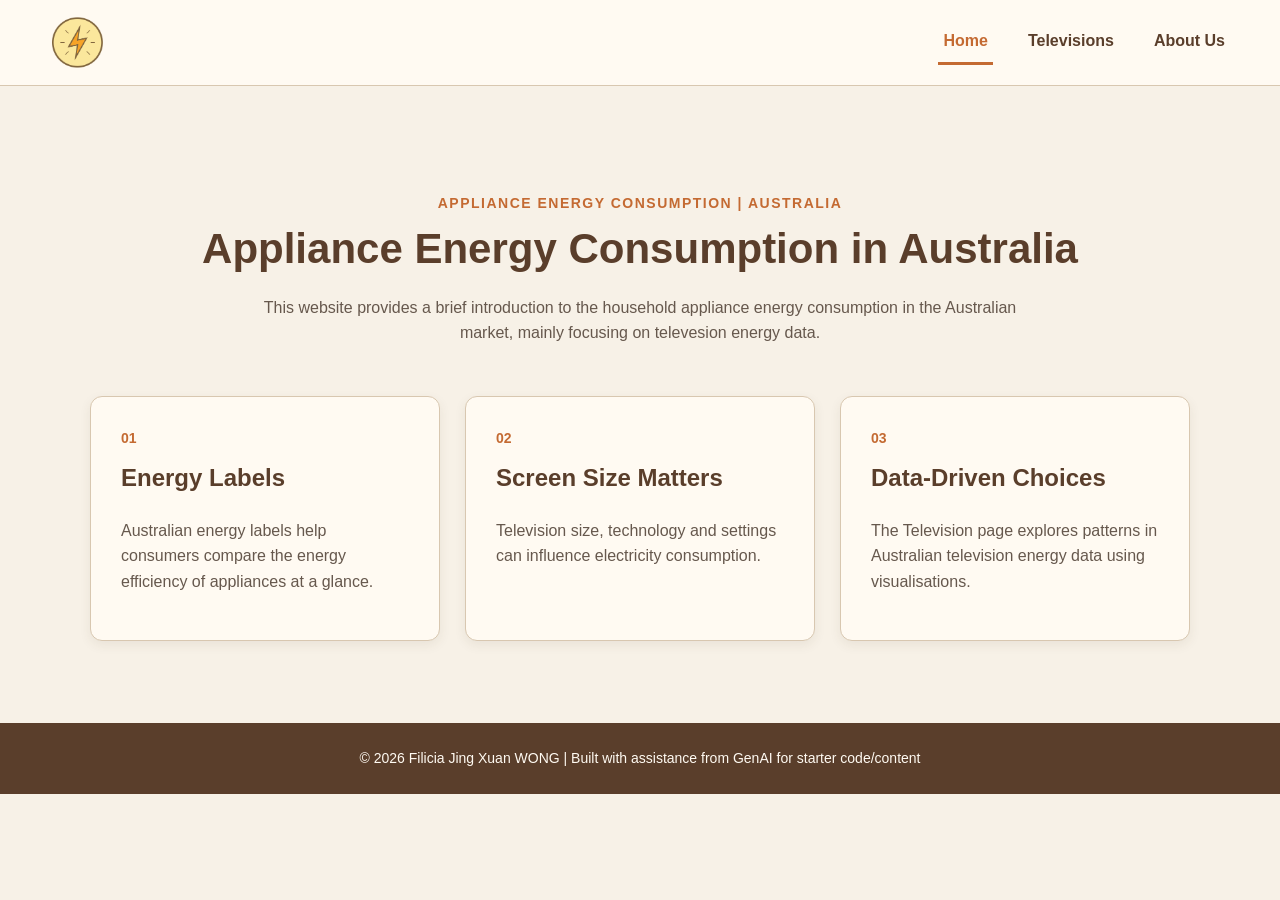
==== index.html @ e7b940a3 "All files added" ====
<!DOCTYPE html>
<html lang="en">
<!--Description: index.html-->
<!--Author: Filicia Jing Xuan WONG-->
<!--Date: 10/09/2026-->
<!--Validation: 11/9/2026-->

<!--Head-->
<head>
    <meta charset="utf-8">
    <meta name="description" content="T01 Website, Homepage">
    <meta name="keywords" content="Data Visualisation, Tutorial1, T01, Homepage">
    <meta name="authors" content="Filicia Jing Xuan WONG">
    <meta name="viewport" content="width=device-width, initial-scale=1.0">
    <title>Appliance Energy Consumption Website</title>
    <link rel="stylesheet" href="style.css">
</head>

<body data-page="home">
    
    <header class="website_header">
        <!--PowerIcon Logo-->
        <a class="powericon_logo_link" href="index.html" title="Return to Homepage">
            <img src="images/PowerIcon.png" alt="PowerIcon" class="powericon_logo">
        </a>

        <!--Navigation Bar-->
        <nav class="top_nav">
            <a href="index.html" data-page="home">Home</a>
            <a href="televisions.html" data-page="televisions">Televisions</a>
            <a href="aboutus.html" data-page="aboutus">About Us</a>
        </nav>
    </header>

    <!--Homepage Content-->
    <main class="container">
        <section class="section_container">

            <p class="homepage_statement">APPLIANCE ENERGY CONSUMPTION | AUSTRALIA</p>

            <h1>Appliance Energy Consumption in Australia</h1>

            <p class="homepage_statement_intro">
                This website provides a brief introduction to the household appliance energy consumption
                in the Australian market, mainly focusing on televesion energy data.
            </p>

        </section>

        <!--Information Cards-->
        <section class="info_card_grid">

            <!--Card 1-->
            <article class="info_card">
                <div class="card_order">01</div>
                <h2>Energy Labels</h2>
                <p>Australian energy labels help consumers compare the energy efficiency
                        of appliances at a glance.</p>
            </article>

            <!--Card 2-->
            <article class="info_card">
                    <div class="card_order">02</div>
                    <h2>Screen Size Matters</h2>
                    <p>Television size, technology and settings can influence electricity consumption.</p>
            </article>

            <!--Card 3-->
            <article class="info_card">
                    <div class="card_order">03</div>
                    <h2>Data-Driven Choices</h2>
                    <p>The Television page explores patterns in Australian television
                        energy data using visualisations.</p>
            </article>

        </section>
    </main>

    <!--Footer-->
    <footer class="footer">
        <p>&copy; 2026 Filicia Jing Xuan WONG | Built with assistance from GenAI for starter code/content</p>
    </footer>

    <script src="script.js"></script>

</body>
</html>
---- style.css ----
/*Webpage Styling*/
* {
    box-sizing: border-box;
}

body {
    margin: 0;
    font-family: Arial, sans-serif;
    background-color:#f7f1e7;
    color: #3f3025;
    line-height: 1.6;
}

/*Header*/
.website_header {
    display: flex;
    align-items: center;
    justify-content: space-between;
    padding: 15px 50px;
    background-color: #fffaf2;
    border-bottom: 1px solid #d8c7b0;
    position: sticky;
    top: 0;
    z-index: 1500;
}

/*Logo*/
.powericon_logo_link {
    display: block;
}

.powericon_logo {
    width: 55px;
    height: 55px;
    display: block;
}

.powericon_logo_link:hover {
    opacity: 0.80;
}

/*Navigation bar*/
.top_nav {
    display: flex;
    gap: 30px;
}

.top_nav a {
    text-decoration: none;
    color: #5a3e2b;
    font-weight: bold;
    padding: 8px 5px;
    border-bottom: 3px solid transparent;
}

.top_nav a:hover {
    color: #c46a32;
    border-bottom: 3px solid #c46a32;
}

/*Current Page*/
.top_nav a.active {
    color: #c46a32;
    border-bottom: 3px solid #c46a32;
}

/*Main Container*/
.container {
    width: 90%;
    max-width: 1100px;
    margin: 0 auto;
    padding: 52px 0;
}

/*Home Page*/
.section_container {
    text-align: center;
    padding: 40px 20px 50px;
}

.homepage_statement {
    color: #c46a32;
    font-size: 14px;
    font-weight: bold;
    letter-spacing: 1.5px;
    margin-bottom: 10px;
}

.section_container h1,
.page_heading h1 {
    color: #5a3e2b;
    font-size: 42px;
    line-height: 1.2;
    margin: 10px 0 20px;
}

.homepage_statement_intro {
    max-width: 800px;
    margin: 0 auto;
    color: #66584d;
}

/*Information Cards*/
.info_card_grid {
    display: grid;
    grid-template-columns: repeat(3, 1fr);
    gap: 25px;
}

.info_card {
    background-color: #fffaf2;
    border: 1px solid #d8c7b0;
    border-radius: 12px;
    padding: 30px;
    box-shadow: 0 4px 12px rgba(80, 60, 40, 0.08);
}

.info_card:hover {
    transform: translateY(-3px);
}

.card_order {
    color: #c46a32;
    font-weight: bold;
    font-size: 14px;
    margin-bottom: 10px;
}

.info_card h2 {
    color: #5a3e2b;
    margin-top: 0;
}

.info_card p {
    color: #66584d;
}

/*Television Page*/
.page_heading {
    text-align: center;
    margin-bottom: 45px;
}

.page_heading h1 {
    margin-bottom: 20px;
}


/*Question Cards*/
.questions {
    display: flex;
    flex-direction: column;
    gap: 30px;
}

.question_card {
    background-color: #fffaf2;
    border: 1px solid #d8c7b0;
    border-radius: 12px;
    padding: 30px;
    box-shadow: 0 4px 12px rgba(80, 60, 40, 0.08);
}

.question_header {
    display: flex;
    align-items: flex-start;
    gap: 15px;
    margin-bottom: 25px;
}

.question_order {
    color: #c46a32;
    font-size: 18px;
    font-weight: bold;
    min-width: 30px;
}

.question_header h2 {
    margin: 0;
    color: #5a3e2b;
    font-size: 22px;
    line-height: 1.4;
}

/*Chart Images*/
.question_card img {
    display: block;
    width: 100%;
    max-width: 800px;
    height: auto;
    margin: 0 auto 25px;
    border-radius: 8px;
}

/*Explanation*/
.brief_explanation {
    background-color: #f3eadc;
    padding: 20px;
    border-left: 4px solid #c46a32;
    border-radius: 5px;
}

.brief_explanation strong {
    color: #5a3e2b;
}

.brief_explanation p {
    margin-bottom: 0;
    color: #66584d;
}

/*About Us Page*/
.about_card {
    max-width: 800px;
    margin: 40px auto;
    padding: 35px;
    background-color: #fffaf2;
    border: 1px solid #d8c7b0;
    border-radius: 12px;
    box-shadow: 0 4px 12px rgba(80, 60, 40, 0.08);
}

.about_card h2 {
    margin-top: 0;
    margin-bottom: 15px;
    color: #5a3e2b;
}

.about_card p {
    margin-bottom: 15px;
    color: #66584d;
}

.about_card p:last-child {
    margin-bottom: 0;
}

/*Footer*/
.footer {
    background-color: #5a3e2b;
    color: #fffaf2;
    text-align: center;
    padding: 24px 20px;
    margin-top: 30px;
}

.footer p {
    margin: 0;
    font-size: 14px;
}


/*Web Responsiveness*/
@media (max-width: 768px) {

    .website_header {
        padding: 15px 25px;
    }

    .top_nav {
        gap: 15px;
    }

    .top_nav a {
        font-size: 14px;
    }

    .section_container h1,
    .page_heading h1 {
        font-size: 32px;
    }

    .info_card_grid {
        grid-template-columns: 1fr;
    }

    .question_header h2 {
        font-size: 19px;
    }
}


@media (max-width: 500px) {

    .website_header {
        flex-direction: column;
        gap: 15px;
    }

    .top_nav {
        gap: 12px;
    }

    .container {
        width: 92%;
        padding: 35px 0;
    }

    .question_card {
        padding: 20px;
    }
}
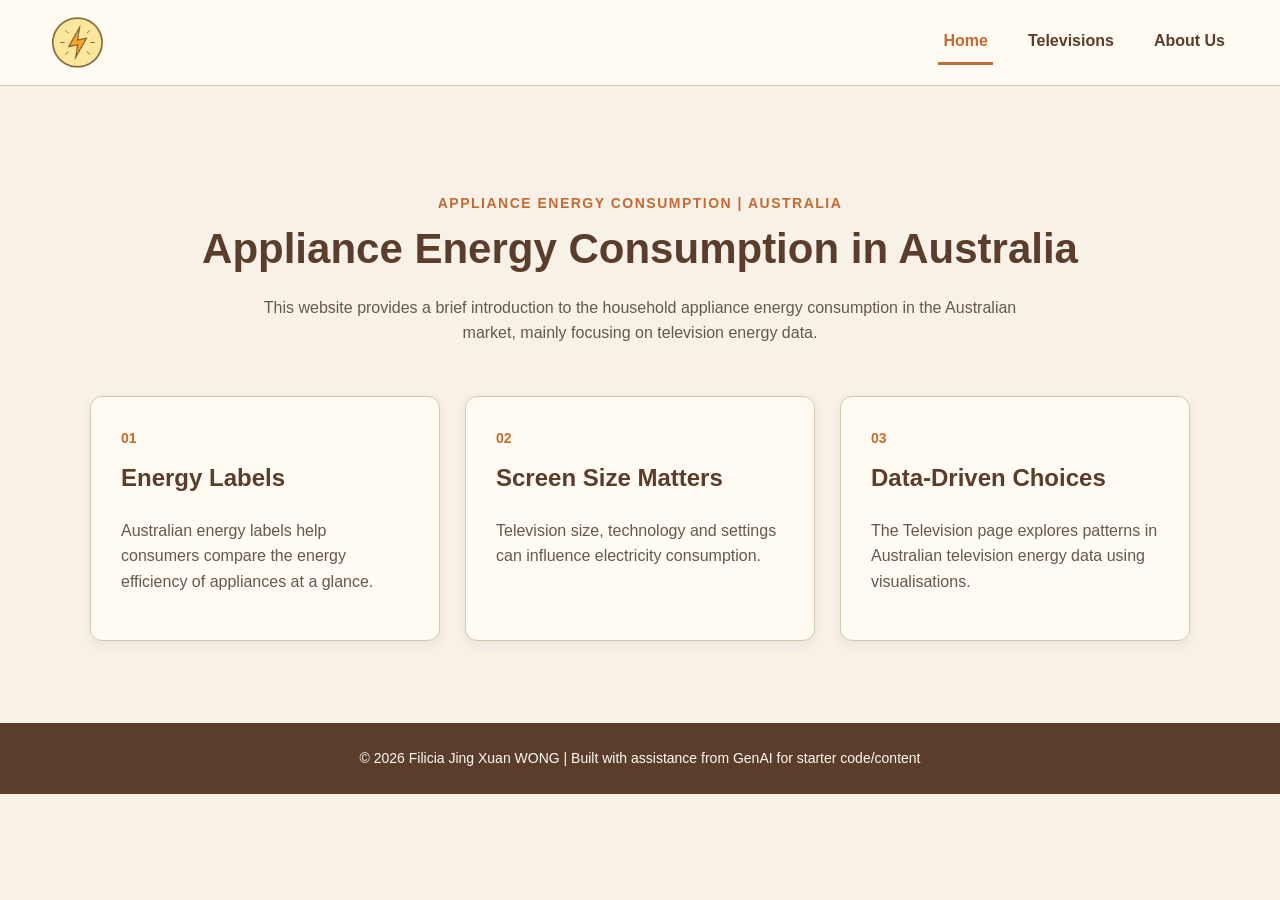
==== commit 0be85409: "updated" ====
--- a/index.html
+++ b/index.html
@@ -42,13 +42,13 @@
 
             <p class="homepage_statement_intro">
                 This website provides a brief introduction to the household appliance energy consumption
-                in the Australian market, mainly focusing on televesion energy data.
+                in the Australian market, mainly focusing on television energy data.
             </p>
 
         </section>
 
         <!--Information Cards-->
-        <section class="info_card_grid">
+        <div class="info_card_grid">
 
             <!--Card 1-->
             <article class="info_card">
@@ -73,7 +73,7 @@
                         energy data using visualisations.</p>
             </article>
 
-        </section>
+        </div>
     </main>
 
     <!--Footer-->
--- a/style.css
+++ b/style.css
@@ -78,7 +78,7 @@
     padding: 40px 20px 50px;
 }
 
-.homepage_statement {
+.homepage_statement, .televisions_statement, .aboutus_statement {
     color: #c46a32;
     font-size: 14px;
     font-weight: bold;
@@ -94,7 +94,7 @@
     margin: 10px 0 20px;
 }
 
-.homepage_statement_intro {
+.homepage_statement_intro, .televisions_statement_intro, .aboutus_statement_intro{
     max-width: 800px;
     margin: 0 auto;
     color: #66584d;
